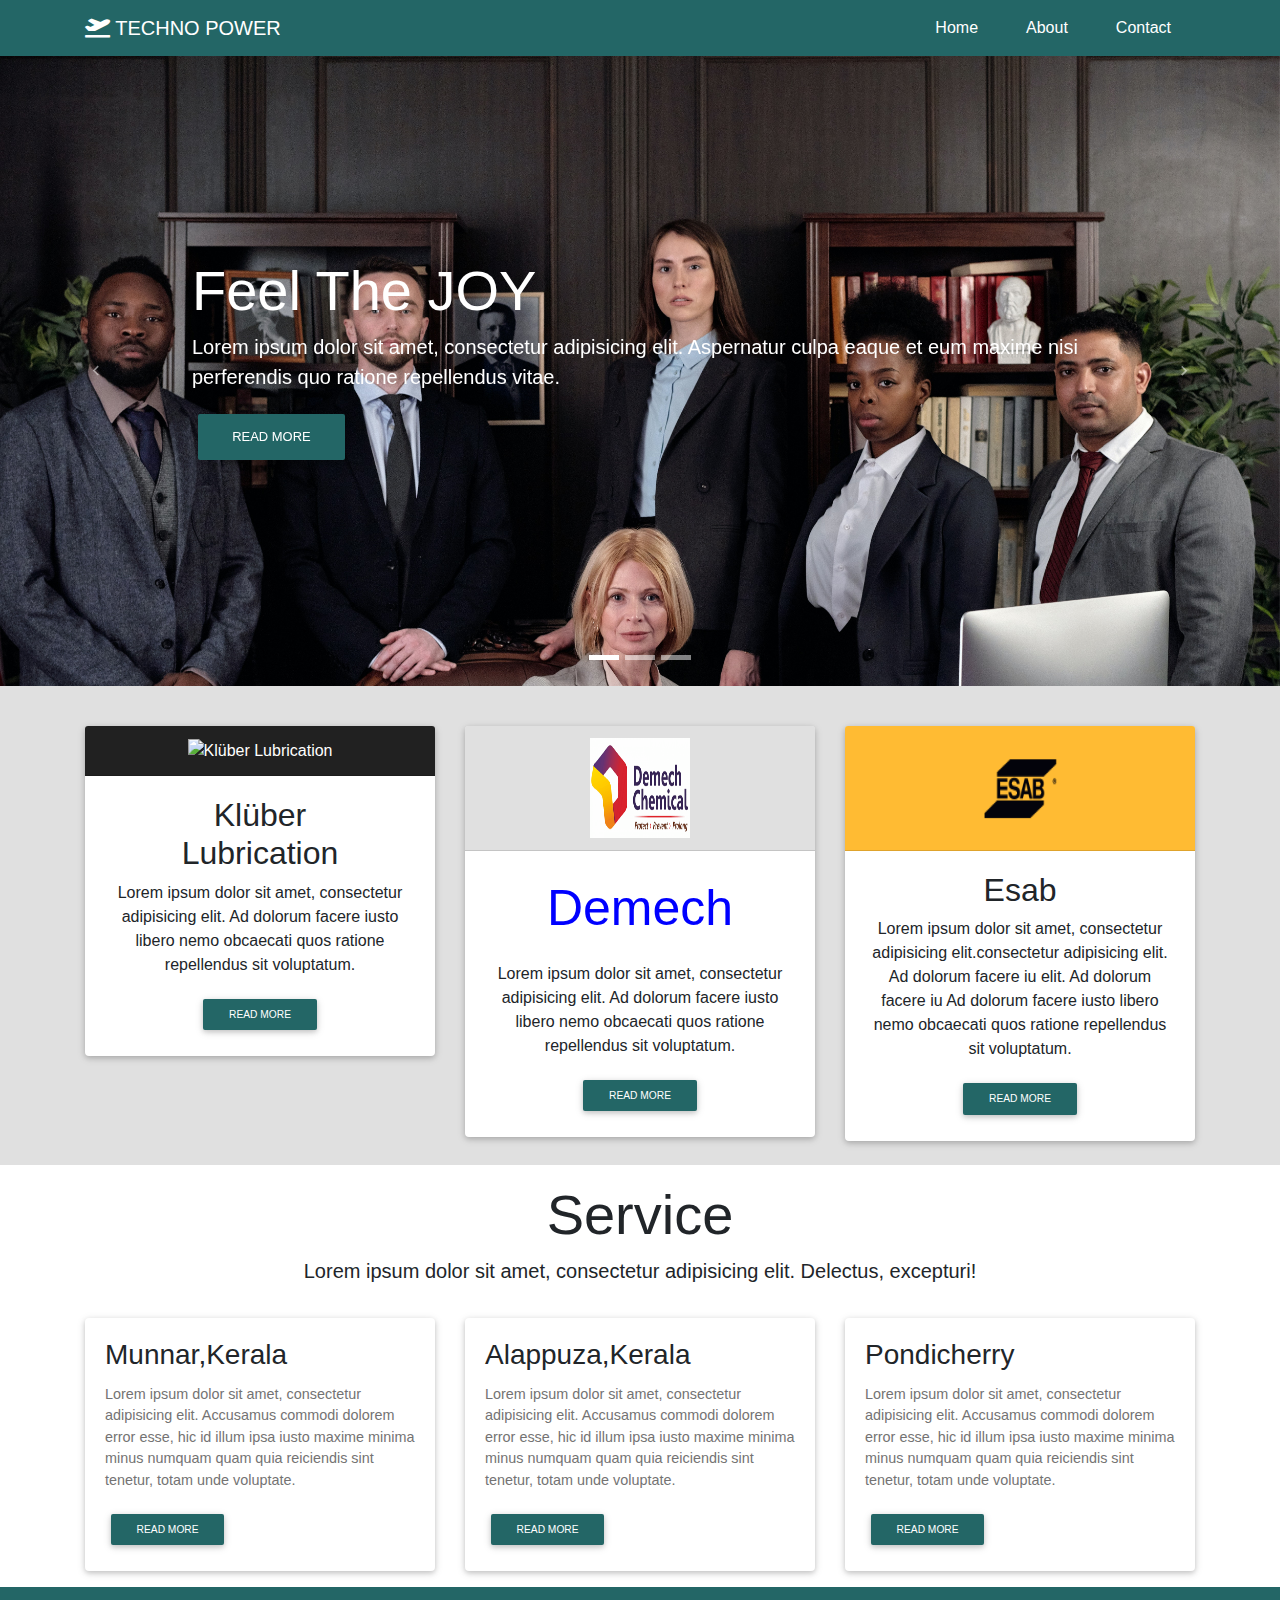
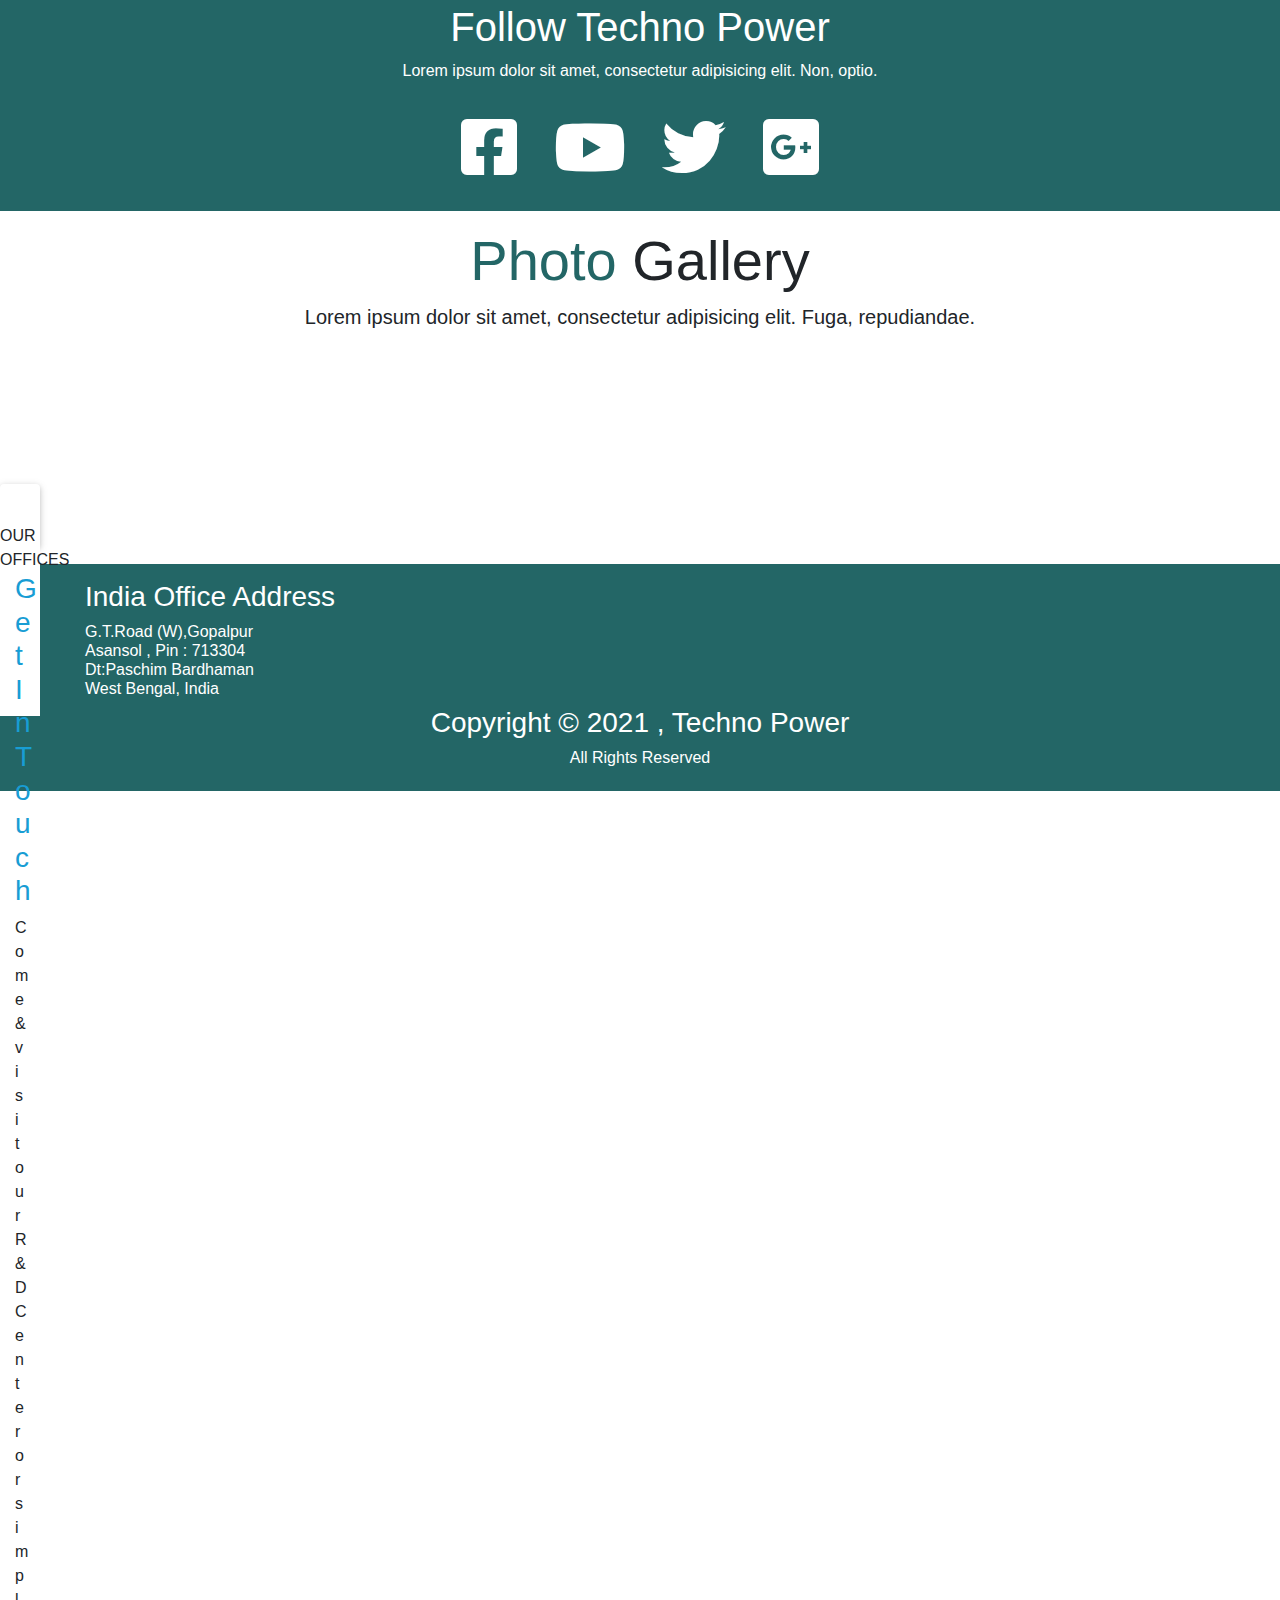
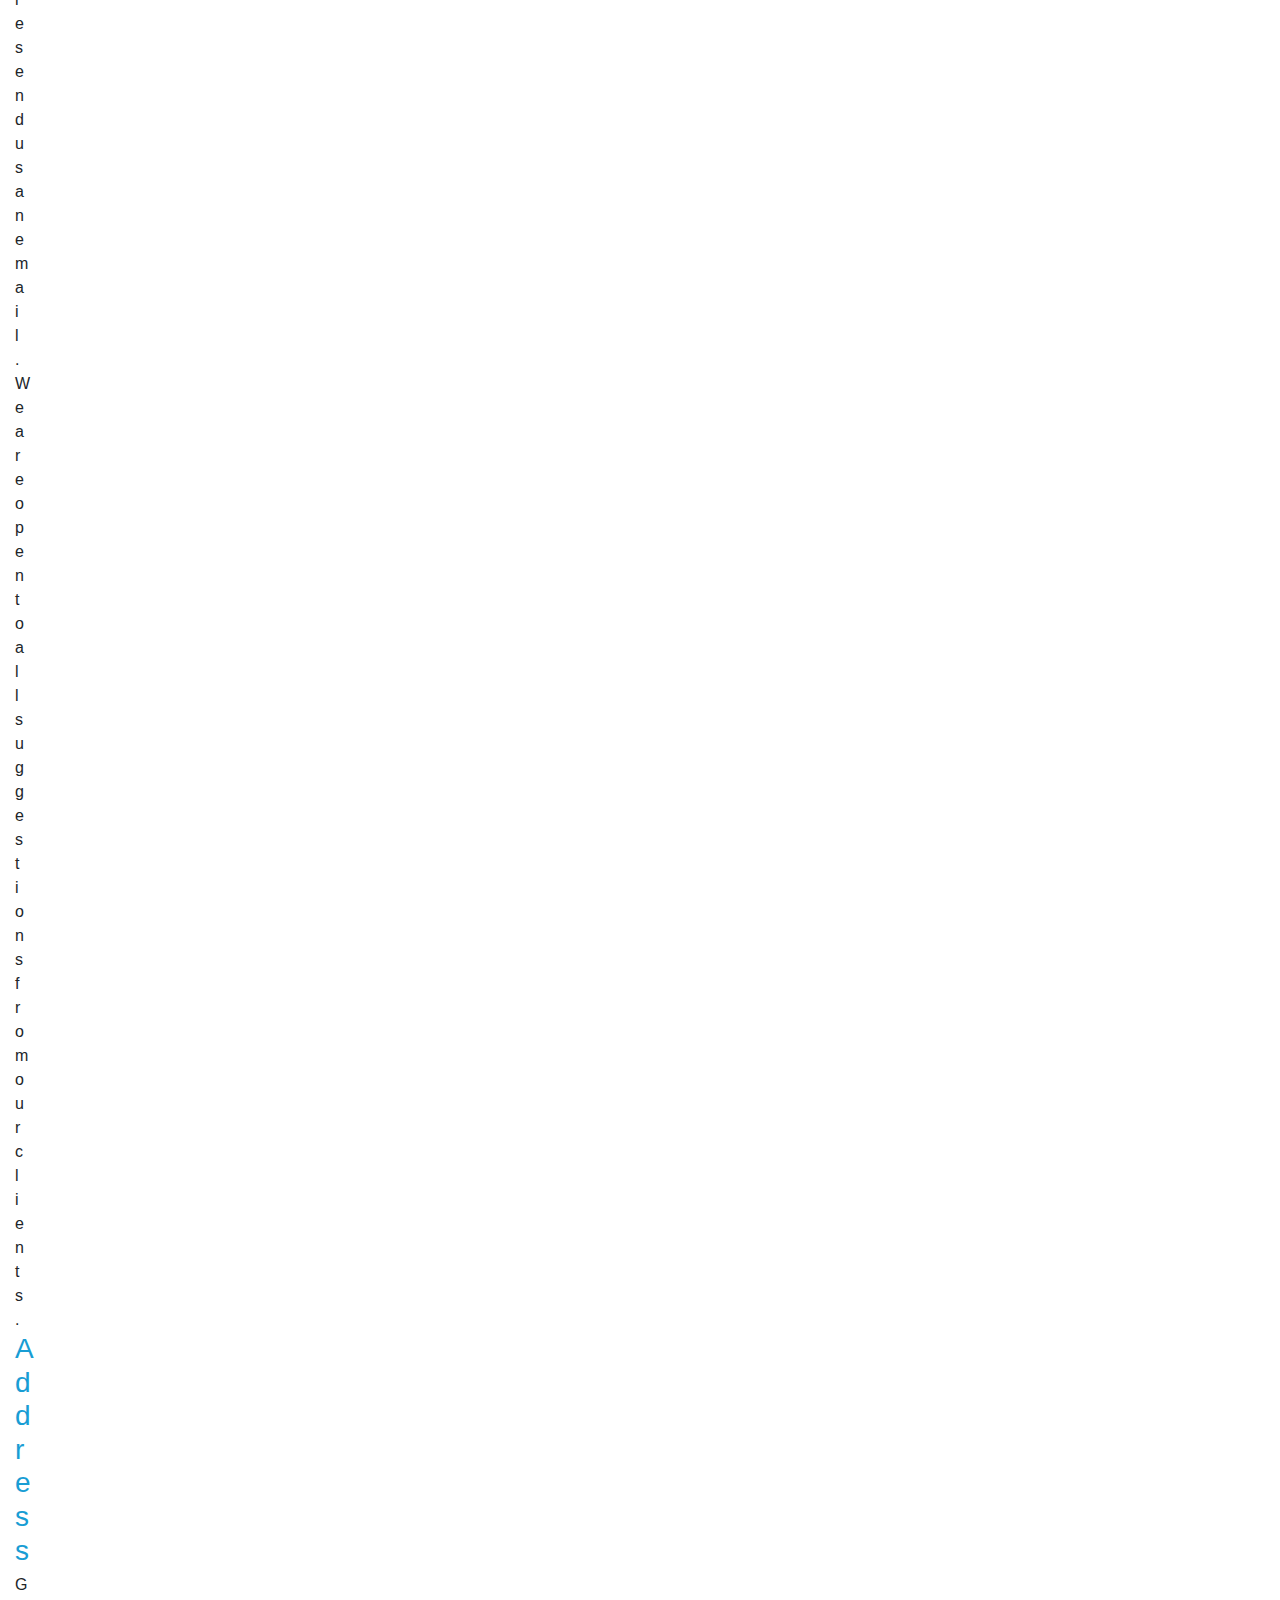
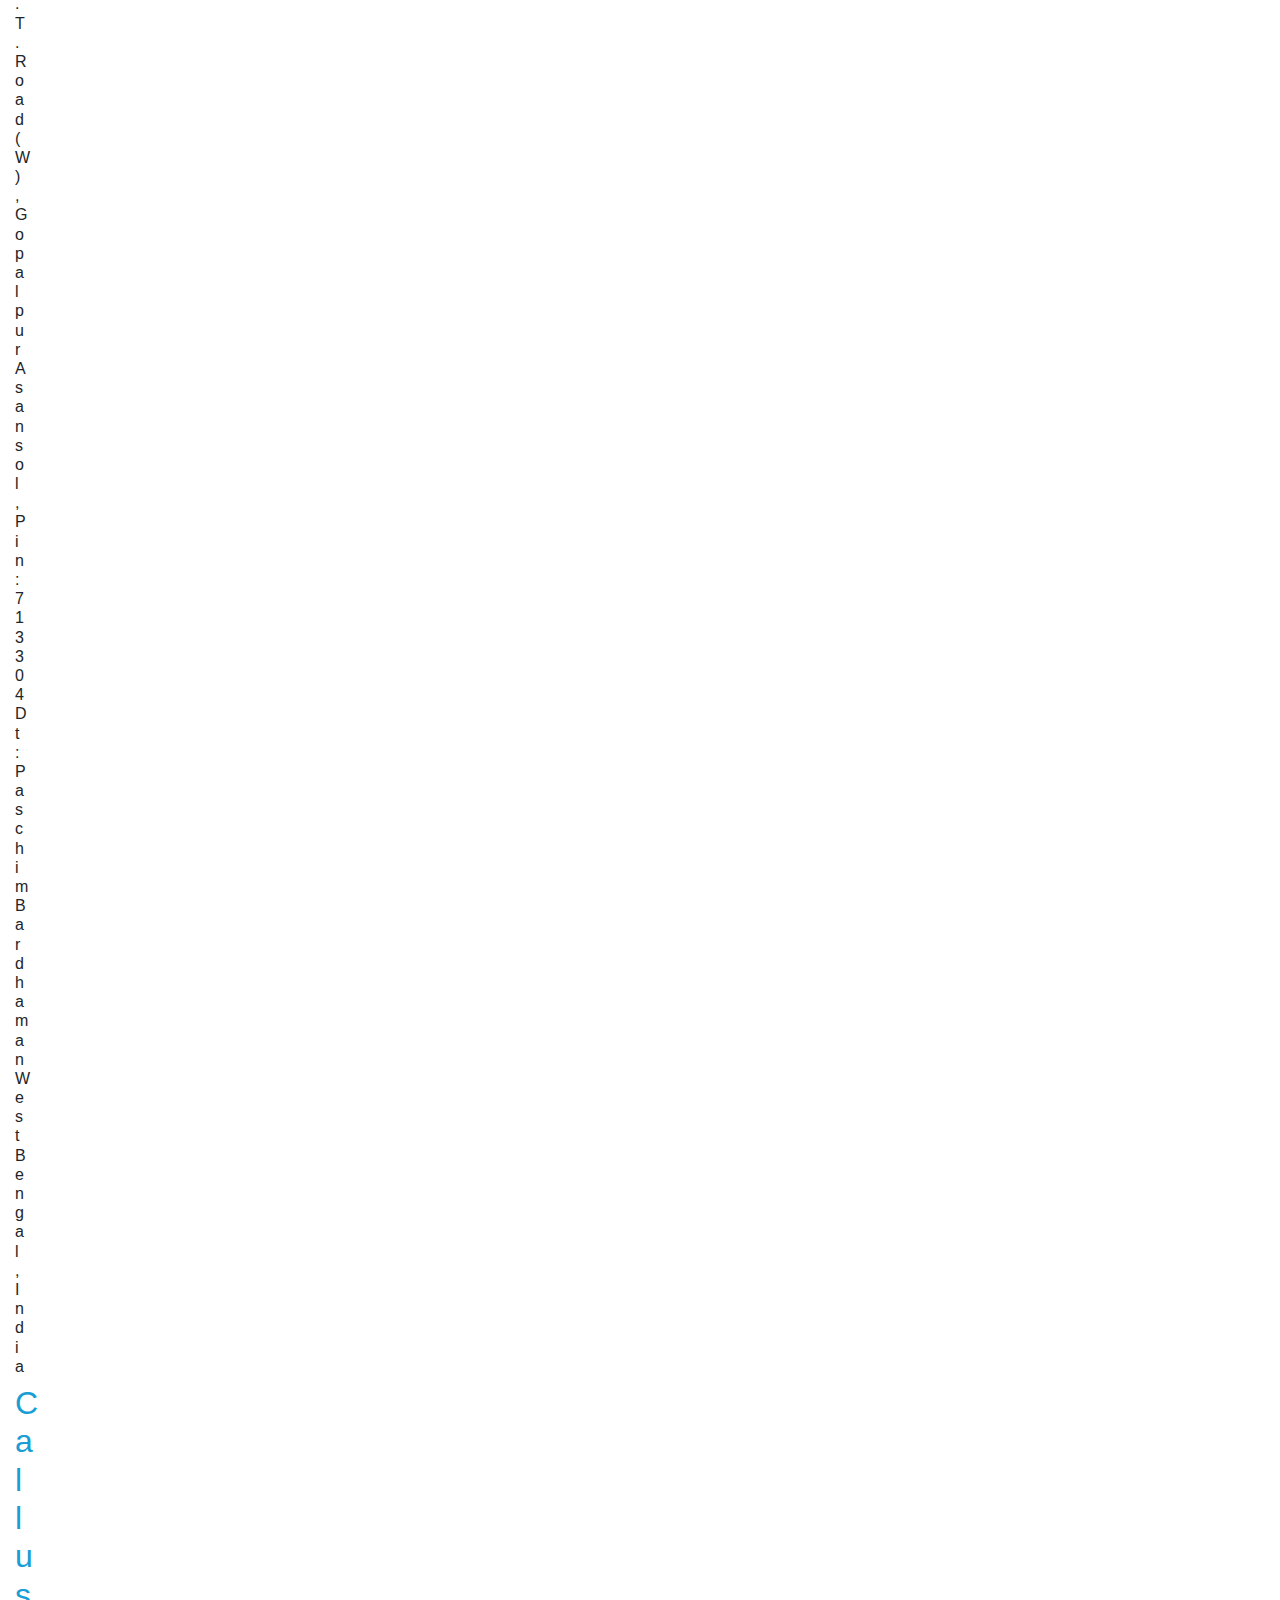
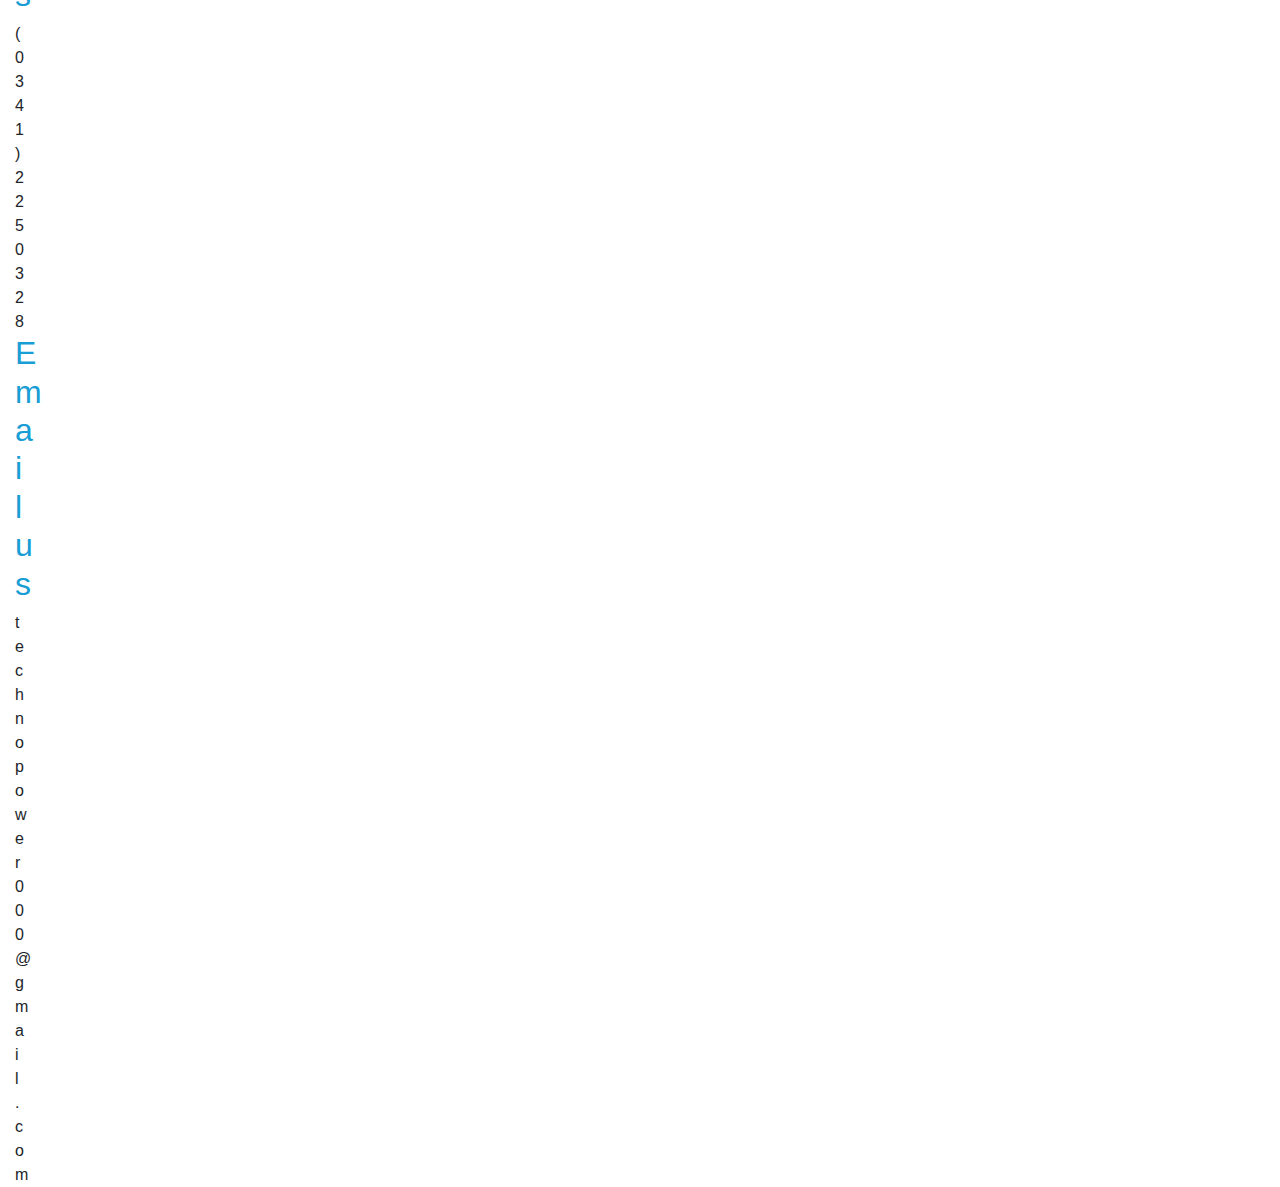
==== Travel_Yari/aboutus/aboutus.html @ bb53f3d4 "Add files via upload" ====
<!doctype html>
<html lang="en">
<head>
    <meta charset="UTF-8">
    <meta name="viewport"
          content="width=device-width, user-scalable=no, initial-scale=1.0, maximum-scale=1.0, minimum-scale=1.0">
    <meta http-equiv="X-UA-Compatible" content="ie=edge">
    <!-- Bootstrap CSS Files -->
    <link rel="stylesheet" href="https://use.fontawesome.com/releases/v5.8.1/css/all.css">
    <link rel="stylesheet" href="../bootstrap/css/font-awesome-5.8.1.css">
    <link rel="stylesheet" href="../bootstrap/css/bootstrap.css">
    <link rel="stylesheet" href="../bootstrap/css/mdb.css">
    <link rel="stylesheet" href="../bootstrap/css/style.css">
    <title>Techno Power</title>
</head>
<body>

    <!-- Main Navbar -->
    <nav class="navbar navbar-expand-sm navbar-dark bg-teal">
        <div class="container">
            <a href="index.html" class="navbar-brand">
               <i class="fa fa-plane-departure"></i> TECHNO POWER</a>
            <button class="navbar-toggler" data-toggle="collapse" data-target="#travel-navbar">
                <span class="navbar-toggler-icon"></span>
            </button>

            <div class="collapse navbar-collapse" id="travel-navbar">
                <ul class="navbar-nav ml-auto">
                    <li class="nav-item px-3">
                        <a href="../index.html" class="nav-link">Home</a>
                    </li>
                    <li class="nav-item px-3">
                        <a href="aboutus.html" class="nav-link">About</a>
                    </li>
                    
                    <li class="nav-item px-3">
                        <a href="../contactus/contact.html" class="nav-link">Contact</a>
                    </li>
                </ul>
            </div>
        </div>
    </nav>

    <!-- Slider Section -->
    <section>
        <div class="carousel slide" id="travel-slider" data-ride="carousel">
            <ol class="carousel-indicators">
                <li data-target="#travel-slider" data-slide-to="0" class="active"></li>
                <li data-target="#travel-slider" data-slide-to="1"></li>
                <li data-target="#travel-slider" data-slide-to="2"></li>
            </ol>
            <div class="carousel-inner">
                <div class="carousel-item active" style="height:70vh;">
                    <img src="../images/pexels-august-de-richelieu-4427430.jpg" alt="" class=" img-fluid w-100" >
                    <div class="carousel-caption text-left animated zoomIn delay-1s">
                        <h5 class="display-4">Feel The JOY</h5>
                        <p class="lead">Lorem ipsum dolor sit amet, consectetur adipisicing elit. Aspernatur culpa eaque et eum maxime nisi perferendis quo ratione repellendus vitae.</p>
                        <button class="btn btn-teal">Read More</button>
                    </div>
                </div>
                <div class="carousel-item" style="height:70vh;">
                    <img src="../images/pexels-fauxels-3184396.jpg" alt="" class="img-fluid w-100">
                    <div class="carousel-caption text-right animated zoomIn delay-1s">
                        <h5 class="display-4">Ultimate Destination</h5>
                        <p class="lead">Lorem ipsum dolor sit amet, consectetur adipisicing elit. Aspernatur culpa eaque et eum maxime nisi perferendis quo ratione repellendus vitae.</p>
                        <button class="btn btn-teal">Read More</button>
                    </div>
                </div>
                <div class="carousel-item" style="height:70vh;">
                    <img src="../images/the-laser-cuts-g1ea7061e3_1920.jpg" alt="" class="img-fluid w-100">
                    <div class="carousel-caption text-left animated zoomIn delay-1s">
                        <h5 class="display-4">Be Relaxed in Nature</h5>
                        <p class="lead">Lorem ipsum dolor sit amet, consectetur adipisicing elit. Aspernatur culpa eaque et eum maxime nisi perferendis quo ratione repellendus vitae.</p>
                        <button class="btn btn-teal">Read More</button>
                    </div>
                </div>
            </div>
            <a class="carousel-control-prev" href="#travel-slider" role="button" data-slide="prev">
                <span class="carousel-control-prev-icon" aria-hidden="true"></span>
                <span class="sr-only">Previous</span>
            </a>
            <a class="carousel-control-next" href="#travel-slider" role="button" data-slide="next">
                <span class="carousel-control-next-icon" aria-hidden="true"></span>
                <span class="sr-only">Next</span>
            </a>
        </div>
    </section>

    <!-- Search Section -->
    <!-- <section id="search" class="p-3 bg-teal text-white">
        <div class="container">
            <div class="row">
                <div class="col">
                    <h5 class="display-4">Search Your Destination</h5>
                    <p class="lead">Lorem ipsum dolor sit amet, consectetur adipisicing elit. At dolorum eaque magnam molestiae nostrum officiis pariatur placeat quibusdam totam voluptatem!</p>
                    <div class="row">
                        <div class="col-md-6">
                            <form>
                                <div class="form-group">
                                    <input type="search" class="form-control" placeholder="Paris">
                                </div>
                            </form>
                        </div>
                    </div>
                </div>
            </div>
        </div>
    </section> -->
    <section class="bg-light p-4">
        <div class="container">
            <div class="row">
                <div class="col-md-4">
                    <div class="card text-center mt-3 "  >

                        <div class="card-header bg-dark text-white "><img src="/images/klueber-logo.4f62eb15.svg" alt="Klüber Lubrication"  style="height: 100px;width: 100px;"></div>
                        <div class="card-body">
                            
                            <p class="h2">Klüber<br>Lubrication</p>
                            <p>Lorem ipsum dolor sit amet, consectetur adipisicing elit. Ad dolorum facere iusto libero nemo obcaecati quos ratione repellendus sit voluptatum.</p>
                            <button class="btn btn-teal btn-sm">Read More</button>
                        </div>
                    </div>
                </div>
                <div class="col-md-4">
                    <div class="card text-center mt-3">
                        <div class="card-header bg-light text-white "><img src="../images/Demech-chemical-logo.png" alt="Klüber Lubrication"  style="height: 100px;width: 100px;"></div>
                       
                        <div class="card-body">
                           
                            <p  style="font-size: 50px;color: blue;">Demech </p>
                            <p>Lorem ipsum dolor sit amet, consectetur adipisicing elit. Ad dolorum facere iusto libero nemo obcaecati quos ratione repellendus sit voluptatum.</p>
                         
                            <a href='https://ide.geeksforgeeks.org/'>
                            <button class="btn btn-teal btn-sm">Read More</button></div>

                        </a>
                            
                               

                            
                    </div>
                </div>
                <div class="col-md-4">
                    <div class="card text-center mt-3">
                        <div class="card-header bg-warning text-white "><img src="../images/logo-esab-header.png" alt="Klüber Lubrication"  style="height: 100px;width: 100px;"></div>
                       
                        <div class="card-body">
                            
                            <p class="h2"   >Esab</p>
                            <p>Lorem ipsum dolor sit amet, consectetur adipisicing elit.consectetur  adipisicing elit. Ad dolorum facere iu elit. Ad dolorum facere iu Ad dolorum facere iusto libero nemo obcaecati quos ratione repellendus sit voluptatum.</p>
                            <button class="btn btn-teal btn-sm">Read More</button></div>
                    </div>
                </div>
            </div>
        </div>
    </section>

    <!-- Popular Places -->
    <section id="places" class="p-3">
        <div class="container">
            <div class="row text-center">
                <div class="col">
                    <h5 class="display-4">
                        <span ></span> Service
                    </h5>
                    <p class="lead">Lorem ipsum dolor sit amet, consectetur adipisicing elit. Delectus, excepturi!</p>
                </div>
            </div>
            <div class="row">
                <div class="col-md-4">
                    <div class="card mt-3">
                        <img src="images/card_1.jpg" class="img-fluid" alt="">
                        <div class="card-body">
                            <h3 class="card-title">Munnar,Kerala</h3>
                            <p class="card-text">Lorem ipsum dolor sit amet, consectetur adipisicing elit. Accusamus commodi dolorem error esse, hic id illum ipsa iusto maxime minima minus numquam quam quia reiciendis sint tenetur, totam unde voluptate.</p>
                            <button class="btn btn-teal btn-sm">Read More</button>
                        </div>
                    </div>
                </div>
                <div class="col-md-4">
                    <div class="card mt-3">
                        <img src="images/card_2.jpg" class="img-fluid" alt="">
                        <div class="card-body">
                            <h3 class="card-title">Alappuza,Kerala</h3>
                            <p class="card-text">Lorem ipsum dolor sit amet, consectetur adipisicing elit. Accusamus commodi dolorem error esse, hic id illum ipsa iusto maxime minima minus numquam quam quia reiciendis sint tenetur, totam unde voluptate.</p>
                            <button class="btn btn-teal btn-sm">Read More</button>
                        </div>
                    </div>
                </div>
                <div class="col-md-4">
                    <div class="card mt-3">
                        <img src="images/card_3.jpg" class="img-fluid" alt="">
                        <div class="card-body">
                            <h3 class="card-title">Pondicherry</h3>
                            <p class="card-text">Lorem ipsum dolor sit amet, consectetur adipisicing elit. Accusamus commodi dolorem error esse, hic id illum ipsa iusto maxime minima minus numquam quam quia reiciendis sint tenetur, totam unde voluptate.</p>
                            <button class="btn btn-teal btn-sm">Read More</button>
                        </div>
                    </div>
                </div>
            </div>
            <!-- <div class="row mt-3">
                <div class="col text-center">
                    <button class="btn btn-dark btn-lg">
                        <i class="fa fa-play mr-2"></i> Start Booking
                    </button>
                </div>
            </div> -->
        </div>
    </section>

    <!-- Social Icons -->
    <section class="p-3 bg-teal text-white text-center">
        <div class="container">
            <div class="row">
                <div class="col">
                    <h1>Follow Techno Power</h1>
                    <p>Lorem ipsum dolor sit amet, consectetur adipisicing elit. Non, optio.</p>
                    <i class="fab fa-facebook-square fa-4x m-3"></i>
                    <i class="fab fa-youtube fa-4x m-3"></i>
                    <i class="fab fa-twitter fa-4x m-3"></i>
                    <i class="fab fa-google-plus-square fa-4x m-3"></i>
                </div>
            </div>
        </div>
    </section>

    <!-- Gallery Section -->
    <section id="gallery" class="p-3">
        <div class="container">
            <div class="row text-center">
                <div class="col">
                    <h5 class="display-4">
                        <span class="text-teal">Photo</span> Gallery
                    </h5>
                    <p class="lead">Lorem ipsum dolor sit amet, consectetur adipisicing elit. Fuga, repudiandae.</p>
                </div>
            </div>
            <div class="row">
                <div class="col-md-3">
                    <img src="images/gallery_1.jpg" class="img-fluid" alt="">
                </div>
                <div class="col-md-3">
                    <img src="images/gallery_2.jpg" class="img-fluid" alt="">
                </div>
                <div class="col-md-3">
                    <img src="images/gallery_3.jpg" class="img-fluid" alt="">
                </div>
                <div class="col-md-3">
                    <img src="images/gallery_4.jpg" class="img-fluid" alt="">
                </div>
            </div>
            <div class="row mt-4">
                <div class="col-md-3">
                    <img src="images/gallery_5.jpg" class="img-fluid" alt="">
                </div>
                <div class="col-md-3">
                    <img src="images/gallery_6.jpg" class="img-fluid" alt="">
                </div>
                <div class="col-md-3">
                    <img src="images/gallery_7.jpg" class="img-fluid" alt="">
                </div>
                <div class="col-md-3">
                    <img src="images/gallery_8.jpg" class="img-fluid" alt="">
                </div>
            </div>
            <div class="row mt-4">
                <div class="col-md-3">
                    <img src="images/gallery_9.jpg" class="img-fluid" alt="">
                </div>
                <div class="col-md-3">
                    <img src="images/gallery_10.jpg" class="img-fluid" alt="">
                </div>
                <div class="col-md-3">
                    <img src="images/gallery_11.jpg" class="img-fluid" alt="">
                </div>
                <div class="col-md-3">
                    <img src="images/gallery_12.jpg" class="img-fluid" alt="">
                </div>
            </div>
        </div>
    </section>

    <!-- Contact Section -->
    <section id="contact" class="">
        <div class="container-fluid">
            <div class="row">
              
                    <div class="card ">
                        <div class="card-body  text-center text-white">
                            <a href="https://goo.gl/maps/HJmSUpwP5rfKTjWS9" target="_blank" title="wen-map">
                            <img src="images/map2.png" alt=""   >

                            </a>
                            
                        </div>

<div  style="position: absolute;top: 50%;height: 200px;background-color: white;width: 100%;">  

    <div class="container">
        <div class="row mt-2">
            OUR OFFICES
            </div>

        <div class="row"   >
<div class="col-md-3"  >
   

    <h3  style="color: #189dd4;">Get In Touch</h3> 
    Come & visit our R&D Center or simple send us an email.<br> We are open to all suggestions from our clients.
</div>
<div class="col-md-3">

    <h3  style="color: #189dd4;"> Address</h3>
    <h6>G.T.Road (W),Gopalpur<br>Asansol , Pin : 713304<br>Dt:Paschim Bardhaman<br>West Bengal, India
        
        
        </h6>
</div>
<div class="col-md-3">
<h2  style="color: #189dd4;">Call us</h2>
(0341)2250328
</div>
<div class="col-md-3">
<h2  style="color: #189dd4;">  Email us</h2>
technopower000@gmail.com
</div>

        </div>
    </div>


</div>


                    </div>
                    <!-- <ul class="list-group">
                        <li class="list-group-item">
                            <h3>Location</h3>
                        </li>
                        <li class="list-group-item">
                            Travel Yari Pvt Ltd
                        </li>
                        <li class="list-group-item">
                            Jubilee Hills , Hyderabad
                        </li>
                        <li class="list-group-item">
                            Telangana , India
                        </li>
                    </ul> -->
               
                <!-- <div class="col-md-6">
                    <div class="card mt-3">
                        <div class="card-header bg-teal text-white text-center">
                            <h3>Contact Us</h3>
                        </div>
                        <div class="card-body bg-light">
                            <form>
                                <div class="form-group">
                                    <input type="text" class="form-control" placeholder="Name">
                                </div>
                                <div class="form-group">
                                    <input type="email" class="form-control" placeholder="Email">
                                </div>
                                <div class="form-group">
                                    <input type="number" class="form-control" placeholder="Mobile Number">
                                </div>
                                <div class="form-group">
                                    <input type="text" class="form-control" placeholder="Loved Destination">
                                </div>
                                <div class="form-group">
                                    <textarea class="form-control" rows="5" placeholder="Your Description"></textarea>
                                </div>
                            </form>
                        </div>
                    </div>
                </div> -->
            </div>
        </div>
    </section>

    <!-- Main Footer -->
    <footer class="p-3 mt-3 bg-teal text-white text-center">
        <div class="container">

            <div class="row text-left">
                <div class="col">
                    <h3>India Office Address</h3>
                    <h6>G.T.Road (W),Gopalpur<br>Asansol , Pin : 713304<br>Dt:Paschim Bardhaman<br>West Bengal, India
                        
                        
                        </h6>
                   
                </div>
            </div> 
            <div class="row">
                <div class="col">
                    <h3>Copyright &copy; 2021 , Techno Power</h3>
                    <h6>All Rights Reserved</h6>
                   
                </div>
            </div>
        </div>
    </footer>

<!-- Bootstrap Js files -->
<script src="../bootstrap/js/jquery.js"></script>
<script src="../bootstrap/js/popper.min.js"></script>
<script src="../bootstrap/js/bootstrap.js"></script>
<script src="../bootstrap/js/mdb.js"></script>
<script>
    $('.carousel').carousel({
        interval : 3000,
        pause : 'hover'
    });
</script>
</body>
</html>
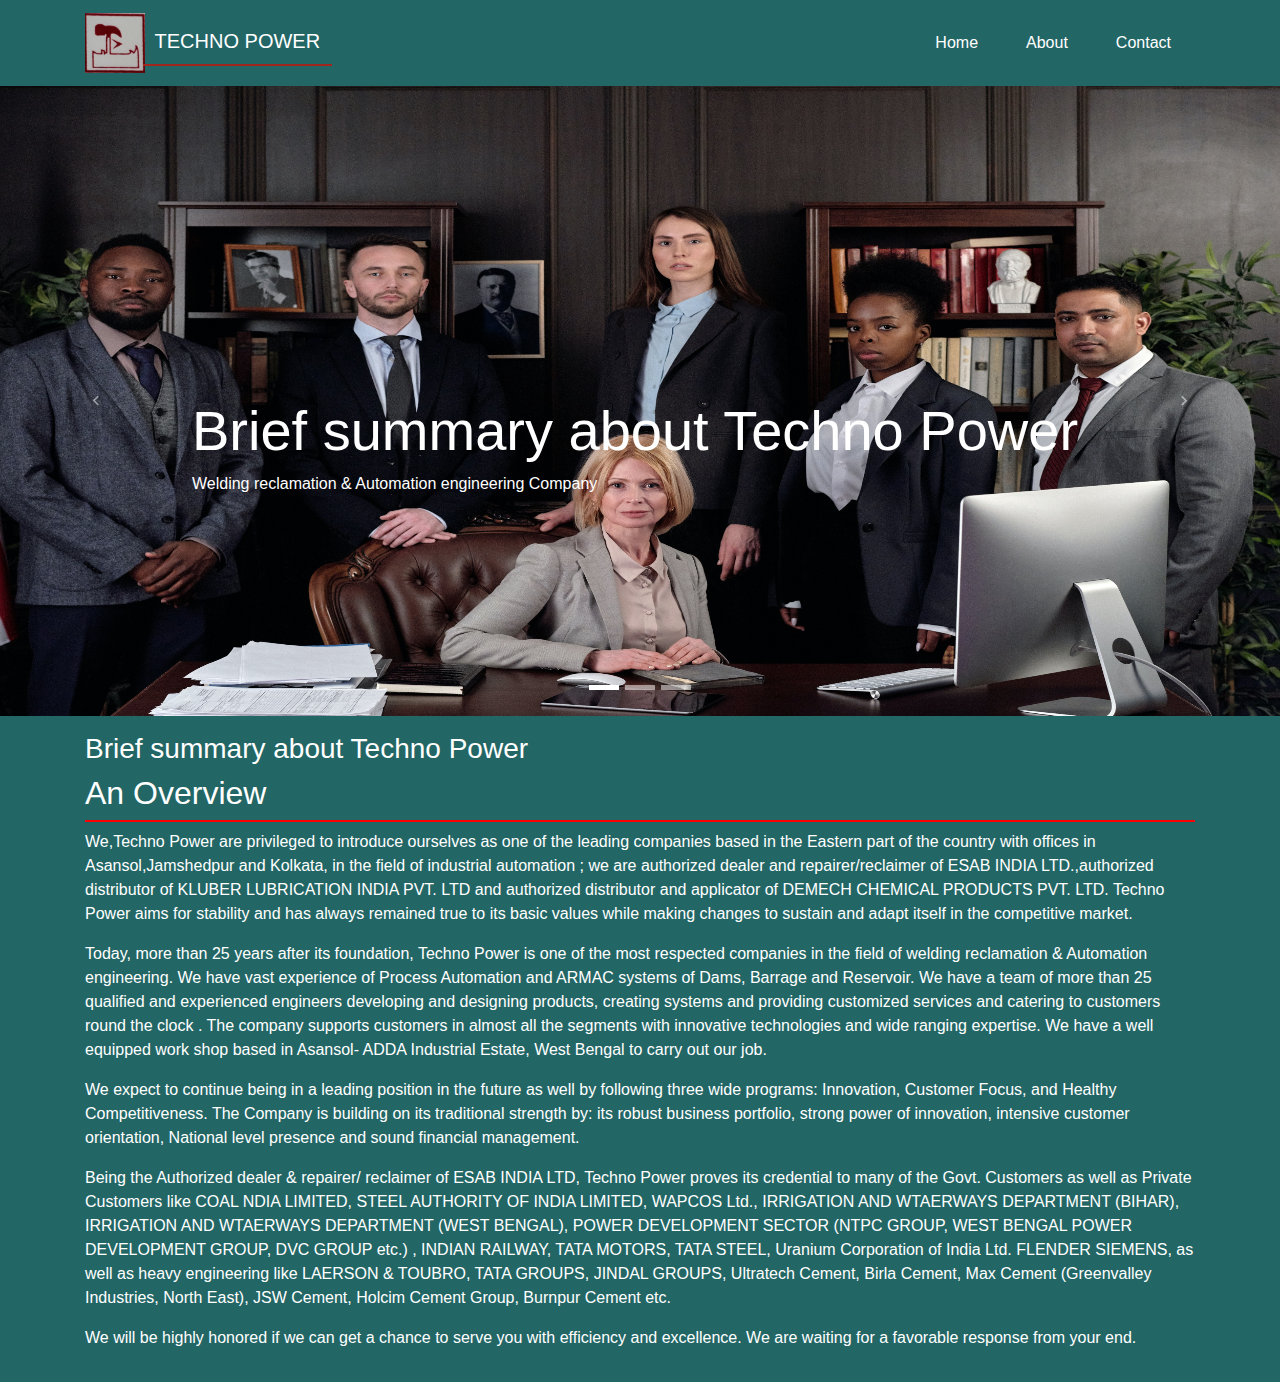
==== commit b1f7ca75: "demo" ====
--- a/Travel_Yari/aboutus/aboutus.html
+++ b/Travel_Yari/aboutus/aboutus.html
@@ -18,8 +18,10 @@
     <!-- Main Navbar -->
     <nav class="navbar navbar-expand-sm navbar-dark bg-teal">
         <div class="container">
-            <a href="index.html" class="navbar-brand">
-               <i class="fa fa-plane-departure"></i> TECHNO POWER</a>
+            <a href="index.html" class="navbar-brand"  >
+                <img src="../images/LOGO1.jpg"  class="login"  style="height:60px;width:60px;" />
+                <!-- <i class="fa fa-plane-departure"></i> --><spann class="inside" >  TECHNO POWER</span> </a> 
+
             <button class="navbar-toggler" data-toggle="collapse" data-target="#travel-navbar">
                 <span class="navbar-toggler-icon"></span>
             </button>
@@ -53,27 +55,10 @@
                 <div class="carousel-item active" style="height:70vh;">
                     <img src="../images/pexels-august-de-richelieu-4427430.jpg" alt="" class=" img-fluid w-100" >
                     <div class="carousel-caption text-left animated zoomIn delay-1s">
-                        <h5 class="display-4">Feel The JOY</h5>
-                        <p class="lead">Lorem ipsum dolor sit amet, consectetur adipisicing elit. Aspernatur culpa eaque et eum maxime nisi perferendis quo ratione repellendus vitae.</p>
-                        <button class="btn btn-teal">Read More</button>
+                        <h5 class="display-4">Brief summary about Techno Power</h5>
+                        <span>Welding reclamation & Automation engineering Company</span>
                     </div>
-                </div>
-                <div class="carousel-item" style="height:70vh;">
-                    <img src="../images/pexels-fauxels-3184396.jpg" alt="" class="img-fluid w-100">
-                    <div class="carousel-caption text-right animated zoomIn delay-1s">
-                        <h5 class="display-4">Ultimate Destination</h5>
-                        <p class="lead">Lorem ipsum dolor sit amet, consectetur adipisicing elit. Aspernatur culpa eaque et eum maxime nisi perferendis quo ratione repellendus vitae.</p>
-                        <button class="btn btn-teal">Read More</button>
-                    </div>
-                </div>
-                <div class="carousel-item" style="height:70vh;">
-                    <img src="../images/the-laser-cuts-g1ea7061e3_1920.jpg" alt="" class="img-fluid w-100">
-                    <div class="carousel-caption text-left animated zoomIn delay-1s">
-                        <h5 class="display-4">Be Relaxed in Nature</h5>
-                        <p class="lead">Lorem ipsum dolor sit amet, consectetur adipisicing elit. Aspernatur culpa eaque et eum maxime nisi perferendis quo ratione repellendus vitae.</p>
-                        <button class="btn btn-teal">Read More</button>
-                    </div>
-                </div>
+                </div>               
             </div>
             <a class="carousel-control-prev" href="#travel-slider" role="button" data-slide="prev">
                 <span class="carousel-control-prev-icon" aria-hidden="true"></span>
@@ -85,6 +70,25 @@
             </a>
         </div>
     </section>
+
+    <section  class="p-3 bg-teal text-white">
+        <div class="container">
+            <div class="row">
+                <div class="col">
+
+                    <h3>Brief summary about Techno Power</h3>
+                    <h2>An Overview</h2>
+                    <h1 style="border-bottom: 2px solid red"></h1>
+                <p>We,Techno Power are privileged to introduce ourselves as one of the leading companies based in the Eastern part of the country with offices in Asansol,Jamshedpur and Kolkata, in the field of industrial automation ; we are authorized dealer and  repairer/reclaimer of ESAB INDIA LTD.,authorized distributor of KLUBER LUBRICATION INDIA PVT. LTD and authorized distributor and applicator of DEMECH CHEMICAL PRODUCTS PVT. LTD. Techno Power aims for stability and has always remained true to its basic values while making changes to sustain and adapt itself in the competitive market.</p>
+                <p>Today, more than 25 years after its foundation, Techno Power is one of the most respected companies in the field of welding reclamation & Automation engineering. We have vast experience of Process Automation and ARMAC systems of Dams, Barrage and Reservoir. We have  a team of more than 25 qualified and experienced engineers developing and designing products, creating systems and providing customized services and catering to customers round the clock . The company supports customers in almost all the segments with innovative technologies and wide ranging expertise. We have a well equipped work shop based in Asansol- ADDA Industrial Estate, West Bengal to carry out our job.</p>   
+                <p>We expect to continue being in a leading position in the future as well by following three wide programs: Innovation, Customer Focus, and Healthy Competitiveness. The Company is building on its traditional strength by: its robust business portfolio, strong power of innovation, intensive customer orientation, National level presence and sound financial management.</p>                
+                <p>Being the Authorized dealer & repairer/ reclaimer of ESAB INDIA LTD, Techno Power proves its credential to many of the Govt. Customers as well as Private Customers like COAL NDIA LIMITED, STEEL AUTHORITY OF INDIA LIMITED, WAPCOS Ltd., IRRIGATION AND WTAERWAYS DEPARTMENT (BIHAR), IRRIGATION AND WTAERWAYS DEPARTMENT (WEST BENGAL), POWER DEVELOPMENT SECTOR (NTPC GROUP, WEST BENGAL POWER DEVELOPMENT GROUP, DVC GROUP etc.) , INDIAN RAILWAY, TATA MOTORS, TATA STEEL, Uranium Corporation of India Ltd. FLENDER SIEMENS, as well as heavy engineering like LAERSON & TOUBRO, TATA GROUPS, JINDAL GROUPS, Ultratech Cement, Birla Cement, Max Cement (Greenvalley Industries, North East), JSW Cement, Holcim Cement Group, Burnpur Cement etc.</p>
+                <p>We will be highly honored if we can get a chance to serve you with efficiency and excellence. We are waiting for a favorable response from your end.</p>            
+            </div>
+            </div>
+        </div>
+    </section>
+
 
     <!-- Search Section -->
     <!-- <section id="search" class="p-3 bg-teal text-white">
@@ -106,302 +110,7 @@
             </div>
         </div>
     </section> -->
-    <section class="bg-light p-4">
-        <div class="container">
-            <div class="row">
-                <div class="col-md-4">
-                    <div class="card text-center mt-3 "  >
-
-                        <div class="card-header bg-dark text-white "><img src="/images/klueber-logo.4f62eb15.svg" alt="Klüber Lubrication"  style="height: 100px;width: 100px;"></div>
-                        <div class="card-body">
-                            
-                            <p class="h2">Klüber<br>Lubrication</p>
-                            <p>Lorem ipsum dolor sit amet, consectetur adipisicing elit. Ad dolorum facere iusto libero nemo obcaecati quos ratione repellendus sit voluptatum.</p>
-                            <button class="btn btn-teal btn-sm">Read More</button>
-                        </div>
-                    </div>
-                </div>
-                <div class="col-md-4">
-                    <div class="card text-center mt-3">
-                        <div class="card-header bg-light text-white "><img src="../images/Demech-chemical-logo.png" alt="Klüber Lubrication"  style="height: 100px;width: 100px;"></div>
-                       
-                        <div class="card-body">
-                           
-                            <p  style="font-size: 50px;color: blue;">Demech </p>
-                            <p>Lorem ipsum dolor sit amet, consectetur adipisicing elit. Ad dolorum facere iusto libero nemo obcaecati quos ratione repellendus sit voluptatum.</p>
-                         
-                            <a href='https://ide.geeksforgeeks.org/'>
-                            <button class="btn btn-teal btn-sm">Read More</button></div>
-
-                        </a>
-                            
-                               
-
-                            
-                    </div>
-                </div>
-                <div class="col-md-4">
-                    <div class="card text-center mt-3">
-                        <div class="card-header bg-warning text-white "><img src="../images/logo-esab-header.png" alt="Klüber Lubrication"  style="height: 100px;width: 100px;"></div>
-                       
-                        <div class="card-body">
-                            
-                            <p class="h2"   >Esab</p>
-                            <p>Lorem ipsum dolor sit amet, consectetur adipisicing elit.consectetur  adipisicing elit. Ad dolorum facere iu elit. Ad dolorum facere iu Ad dolorum facere iusto libero nemo obcaecati quos ratione repellendus sit voluptatum.</p>
-                            <button class="btn btn-teal btn-sm">Read More</button></div>
-                    </div>
-                </div>
-            </div>
-        </div>
-    </section>
-
-    <!-- Popular Places -->
-    <section id="places" class="p-3">
-        <div class="container">
-            <div class="row text-center">
-                <div class="col">
-                    <h5 class="display-4">
-                        <span ></span> Service
-                    </h5>
-                    <p class="lead">Lorem ipsum dolor sit amet, consectetur adipisicing elit. Delectus, excepturi!</p>
-                </div>
-            </div>
-            <div class="row">
-                <div class="col-md-4">
-                    <div class="card mt-3">
-                        <img src="images/card_1.jpg" class="img-fluid" alt="">
-                        <div class="card-body">
-                            <h3 class="card-title">Munnar,Kerala</h3>
-                            <p class="card-text">Lorem ipsum dolor sit amet, consectetur adipisicing elit. Accusamus commodi dolorem error esse, hic id illum ipsa iusto maxime minima minus numquam quam quia reiciendis sint tenetur, totam unde voluptate.</p>
-                            <button class="btn btn-teal btn-sm">Read More</button>
-                        </div>
-                    </div>
-                </div>
-                <div class="col-md-4">
-                    <div class="card mt-3">
-                        <img src="images/card_2.jpg" class="img-fluid" alt="">
-                        <div class="card-body">
-                            <h3 class="card-title">Alappuza,Kerala</h3>
-                            <p class="card-text">Lorem ipsum dolor sit amet, consectetur adipisicing elit. Accusamus commodi dolorem error esse, hic id illum ipsa iusto maxime minima minus numquam quam quia reiciendis sint tenetur, totam unde voluptate.</p>
-                            <button class="btn btn-teal btn-sm">Read More</button>
-                        </div>
-                    </div>
-                </div>
-                <div class="col-md-4">
-                    <div class="card mt-3">
-                        <img src="images/card_3.jpg" class="img-fluid" alt="">
-                        <div class="card-body">
-                            <h3 class="card-title">Pondicherry</h3>
-                            <p class="card-text">Lorem ipsum dolor sit amet, consectetur adipisicing elit. Accusamus commodi dolorem error esse, hic id illum ipsa iusto maxime minima minus numquam quam quia reiciendis sint tenetur, totam unde voluptate.</p>
-                            <button class="btn btn-teal btn-sm">Read More</button>
-                        </div>
-                    </div>
-                </div>
-            </div>
-            <!-- <div class="row mt-3">
-                <div class="col text-center">
-                    <button class="btn btn-dark btn-lg">
-                        <i class="fa fa-play mr-2"></i> Start Booking
-                    </button>
-                </div>
-            </div> -->
-        </div>
-    </section>
-
-    <!-- Social Icons -->
-    <section class="p-3 bg-teal text-white text-center">
-        <div class="container">
-            <div class="row">
-                <div class="col">
-                    <h1>Follow Techno Power</h1>
-                    <p>Lorem ipsum dolor sit amet, consectetur adipisicing elit. Non, optio.</p>
-                    <i class="fab fa-facebook-square fa-4x m-3"></i>
-                    <i class="fab fa-youtube fa-4x m-3"></i>
-                    <i class="fab fa-twitter fa-4x m-3"></i>
-                    <i class="fab fa-google-plus-square fa-4x m-3"></i>
-                </div>
-            </div>
-        </div>
-    </section>
-
-    <!-- Gallery Section -->
-    <section id="gallery" class="p-3">
-        <div class="container">
-            <div class="row text-center">
-                <div class="col">
-                    <h5 class="display-4">
-                        <span class="text-teal">Photo</span> Gallery
-                    </h5>
-                    <p class="lead">Lorem ipsum dolor sit amet, consectetur adipisicing elit. Fuga, repudiandae.</p>
-                </div>
-            </div>
-            <div class="row">
-                <div class="col-md-3">
-                    <img src="images/gallery_1.jpg" class="img-fluid" alt="">
-                </div>
-                <div class="col-md-3">
-                    <img src="images/gallery_2.jpg" class="img-fluid" alt="">
-                </div>
-                <div class="col-md-3">
-                    <img src="images/gallery_3.jpg" class="img-fluid" alt="">
-                </div>
-                <div class="col-md-3">
-                    <img src="images/gallery_4.jpg" class="img-fluid" alt="">
-                </div>
-            </div>
-            <div class="row mt-4">
-                <div class="col-md-3">
-                    <img src="images/gallery_5.jpg" class="img-fluid" alt="">
-                </div>
-                <div class="col-md-3">
-                    <img src="images/gallery_6.jpg" class="img-fluid" alt="">
-                </div>
-                <div class="col-md-3">
-                    <img src="images/gallery_7.jpg" class="img-fluid" alt="">
-                </div>
-                <div class="col-md-3">
-                    <img src="images/gallery_8.jpg" class="img-fluid" alt="">
-                </div>
-            </div>
-            <div class="row mt-4">
-                <div class="col-md-3">
-                    <img src="images/gallery_9.jpg" class="img-fluid" alt="">
-                </div>
-                <div class="col-md-3">
-                    <img src="images/gallery_10.jpg" class="img-fluid" alt="">
-                </div>
-                <div class="col-md-3">
-                    <img src="images/gallery_11.jpg" class="img-fluid" alt="">
-                </div>
-                <div class="col-md-3">
-                    <img src="images/gallery_12.jpg" class="img-fluid" alt="">
-                </div>
-            </div>
-        </div>
-    </section>
-
-    <!-- Contact Section -->
-    <section id="contact" class="">
-        <div class="container-fluid">
-            <div class="row">
-              
-                    <div class="card ">
-                        <div class="card-body  text-center text-white">
-                            <a href="https://goo.gl/maps/HJmSUpwP5rfKTjWS9" target="_blank" title="wen-map">
-                            <img src="images/map2.png" alt=""   >
-
-                            </a>
-                            
-                        </div>
-
-<div  style="position: absolute;top: 50%;height: 200px;background-color: white;width: 100%;">  
-
-    <div class="container">
-        <div class="row mt-2">
-            OUR OFFICES
-            </div>
-
-        <div class="row"   >
-<div class="col-md-3"  >
-   
-
-    <h3  style="color: #189dd4;">Get In Touch</h3> 
-    Come & visit our R&D Center or simple send us an email.<br> We are open to all suggestions from our clients.
-</div>
-<div class="col-md-3">
-
-    <h3  style="color: #189dd4;"> Address</h3>
-    <h6>G.T.Road (W),Gopalpur<br>Asansol , Pin : 713304<br>Dt:Paschim Bardhaman<br>West Bengal, India
-        
-        
-        </h6>
-</div>
-<div class="col-md-3">
-<h2  style="color: #189dd4;">Call us</h2>
-(0341)2250328
-</div>
-<div class="col-md-3">
-<h2  style="color: #189dd4;">  Email us</h2>
-technopower000@gmail.com
-</div>
-
-        </div>
-    </div>
-
-
-</div>
-
-
-                    </div>
-                    <!-- <ul class="list-group">
-                        <li class="list-group-item">
-                            <h3>Location</h3>
-                        </li>
-                        <li class="list-group-item">
-                            Travel Yari Pvt Ltd
-                        </li>
-                        <li class="list-group-item">
-                            Jubilee Hills , Hyderabad
-                        </li>
-                        <li class="list-group-item">
-                            Telangana , India
-                        </li>
-                    </ul> -->
-               
-                <!-- <div class="col-md-6">
-                    <div class="card mt-3">
-                        <div class="card-header bg-teal text-white text-center">
-                            <h3>Contact Us</h3>
-                        </div>
-                        <div class="card-body bg-light">
-                            <form>
-                                <div class="form-group">
-                                    <input type="text" class="form-control" placeholder="Name">
-                                </div>
-                                <div class="form-group">
-                                    <input type="email" class="form-control" placeholder="Email">
-                                </div>
-                                <div class="form-group">
-                                    <input type="number" class="form-control" placeholder="Mobile Number">
-                                </div>
-                                <div class="form-group">
-                                    <input type="text" class="form-control" placeholder="Loved Destination">
-                                </div>
-                                <div class="form-group">
-                                    <textarea class="form-control" rows="5" placeholder="Your Description"></textarea>
-                                </div>
-                            </form>
-                        </div>
-                    </div>
-                </div> -->
-            </div>
-        </div>
-    </section>
-
-    <!-- Main Footer -->
-    <footer class="p-3 mt-3 bg-teal text-white text-center">
-        <div class="container">
-
-            <div class="row text-left">
-                <div class="col">
-                    <h3>India Office Address</h3>
-                    <h6>G.T.Road (W),Gopalpur<br>Asansol , Pin : 713304<br>Dt:Paschim Bardhaman<br>West Bengal, India
-                        
-                        
-                        </h6>
-                   
-                </div>
-            </div> 
-            <div class="row">
-                <div class="col">
-                    <h3>Copyright &copy; 2021 , Techno Power</h3>
-                    <h6>All Rights Reserved</h6>
-                   
-                </div>
-            </div>
-        </div>
-    </footer>
-
+    <!-- Social Icons -->             
 <!-- Bootstrap Js files -->
 <script src="../bootstrap/js/jquery.js"></script>
 <script src="../bootstrap/js/popper.min.js"></script>
--- a/Travel_Yari/bootstrap/css/style.css
+++ b/Travel_Yari/bootstrap/css/style.css
@@ -16,6 +16,17 @@
 .carousel-caption{
     bottom: 200px;
 }
+
+
+.img-fluid, .modal-dialog.cascading-modal.modal-avatar .modal-header, .video-fluid {
+    max-width: 100%;
+    height: 70vh;
+}
+
+.inside{
+
+    border-bottom: 2px solid #a1261d;margin-left:-8px;;padding: 12px;
+}
 @media (max-width: 576px) {
     .carousel-caption{
         bottom: 20px;
@@ -26,5 +37,28 @@
     .carousel-caption p{
         display: none;
     }
+    .companyId{
+
+        font-size:20px;
+    }
+
+    .carousel-item{
+
+        height:800px;
+    }
+
+    .login{
+        height: 37px !important;
+        width: 35px !important;
+        
+    }
+
+    .inside{
+
+
+        border-bottom: 1px solid #a1261d!important;
+        margin-left: -6px!important;
+        padding: 7px!important;
+    }
 }
 
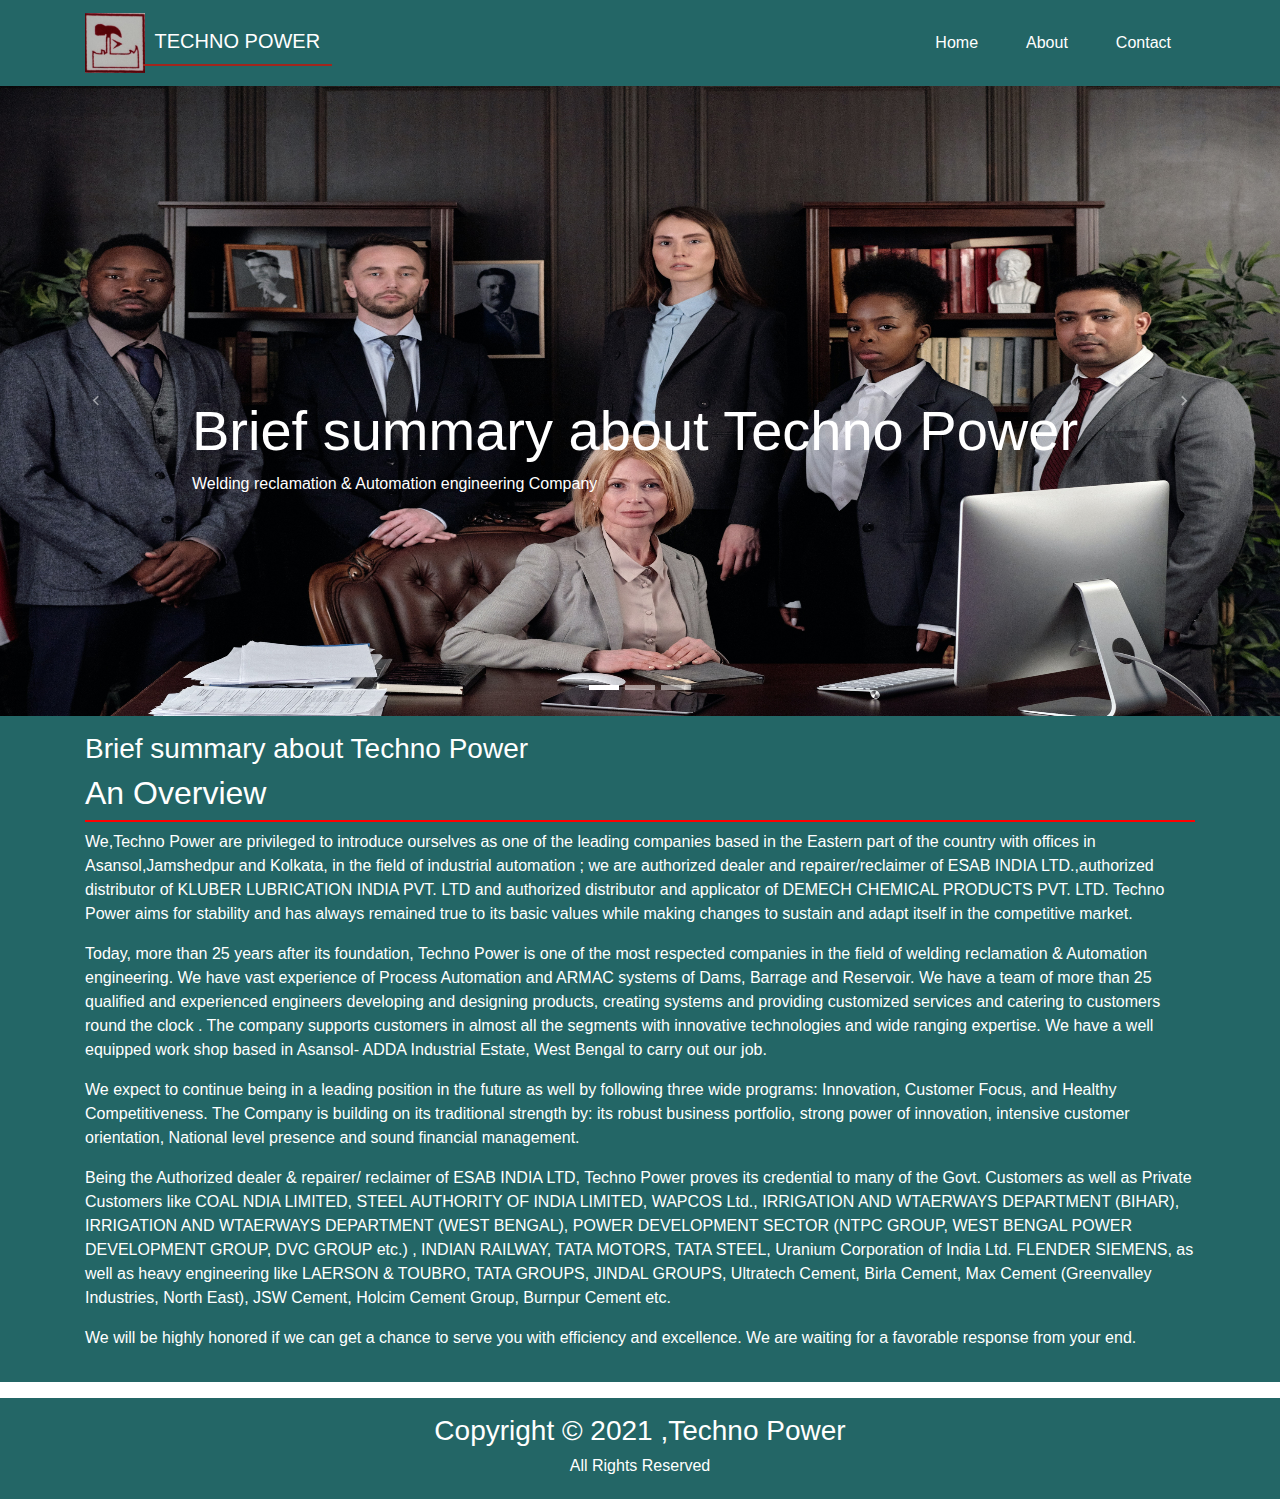
==== commit 5026103f: "demo" ====
--- a/Travel_Yari/aboutus/aboutus.html
+++ b/Travel_Yari/aboutus/aboutus.html
@@ -89,7 +89,17 @@
         </div>
     </section>
 
-
+    <footer class="p-3 mt-3 bg-teal text-white text-center">
+        <div class="container">
+            <div class="row">
+                <div class="col">
+                    <h3>Copyright &copy; 2021 ,Techno Power</h3>
+                    <h6>All Rights Reserved</h6>
+                    
+                </div>
+            </div>
+        </div>
+    </footer>
     <!-- Search Section -->
     <!-- <section id="search" class="p-3 bg-teal text-white">
         <div class="container">
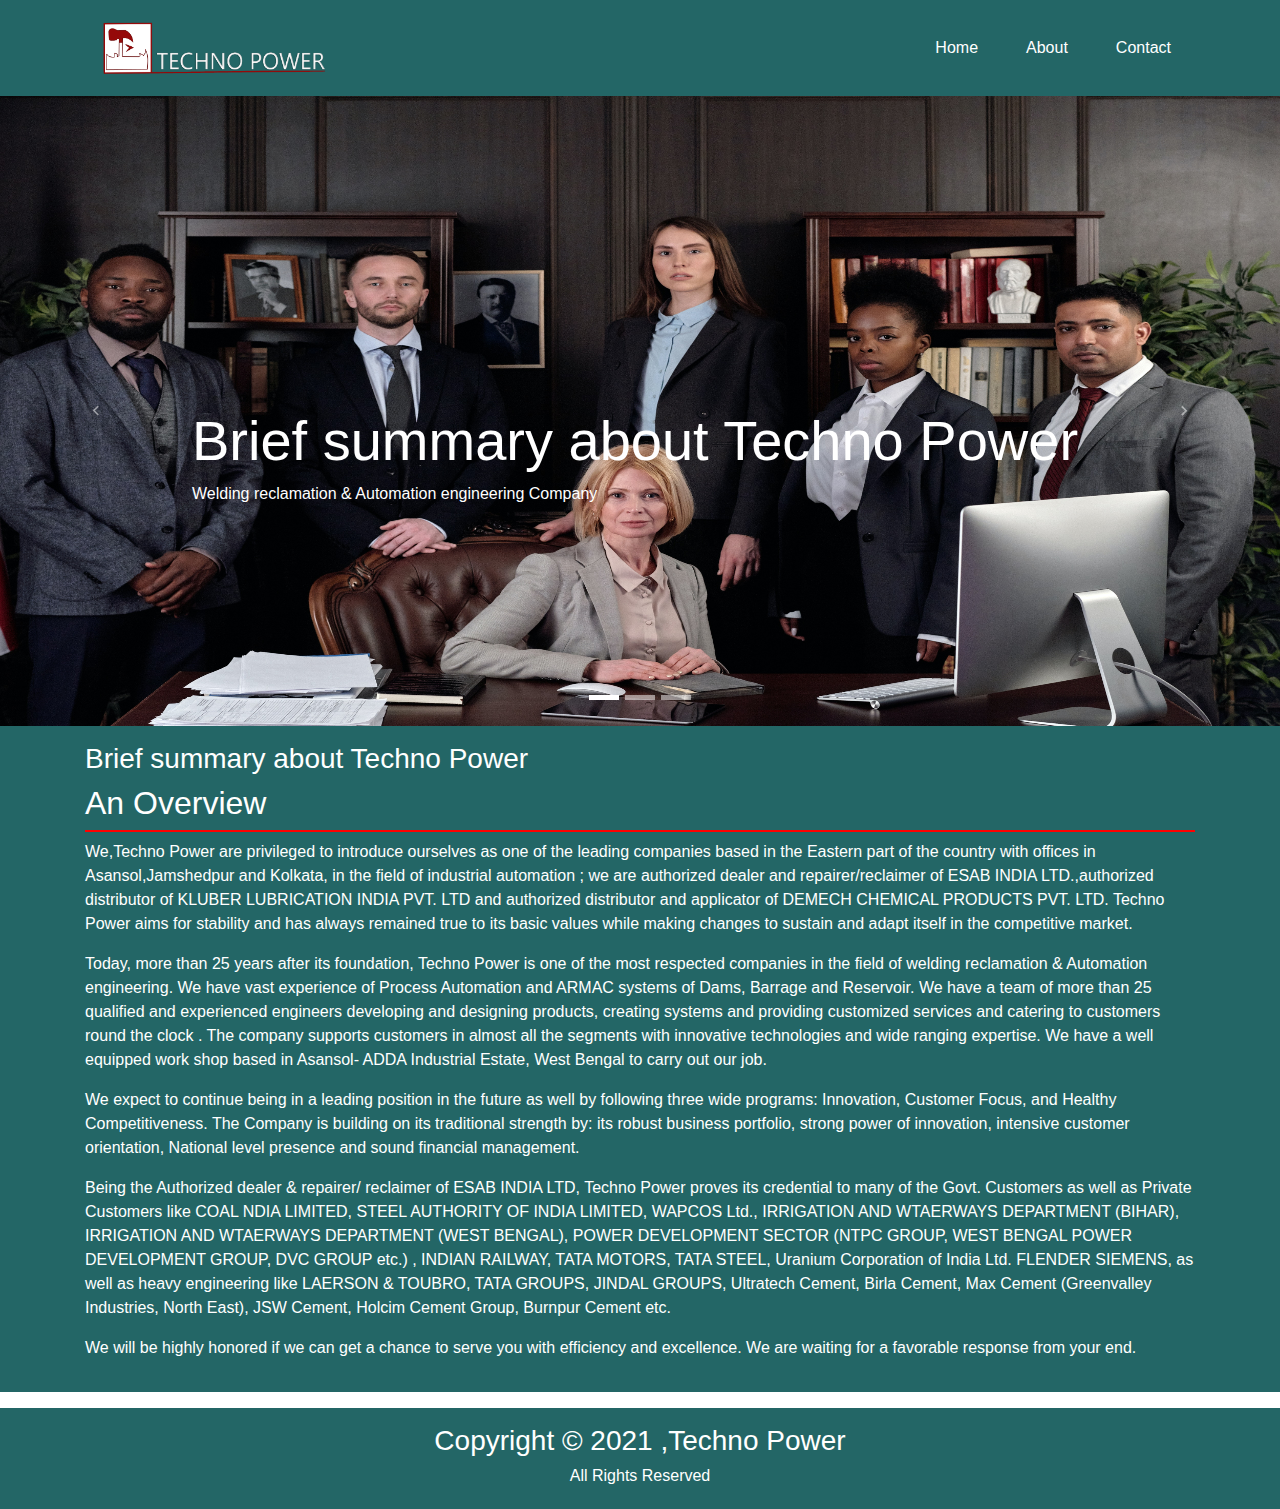
==== commit 262e414f: "comments that what changes we ha" ====
--- a/Travel_Yari/aboutus/aboutus.html
+++ b/Travel_Yari/aboutus/aboutus.html
@@ -19,8 +19,7 @@
     <nav class="navbar navbar-expand-sm navbar-dark bg-teal">
         <div class="container">
             <a href="index.html" class="navbar-brand"  >
-                <img src="../images/LOGO1.jpg"  class="login"  style="height:60px;width:60px;" />
-                <!-- <i class="fa fa-plane-departure"></i> --><spann class="inside" >  TECHNO POWER</span> </a> 
+                <img src="../images/logo321.png"  class="login" style="height:70px;width:260px;" /> </a> 
 
             <button class="navbar-toggler" data-toggle="collapse" data-target="#travel-navbar">
                 <span class="navbar-toggler-icon"></span>
--- a/Travel_Yari/bootstrap/css/style.css
+++ b/Travel_Yari/bootstrap/css/style.css
@@ -27,6 +27,13 @@
 
     border-bottom: 2px solid #a1261d;margin-left:-8px;;padding: 12px;
 }
+
+.companyLOgo{
+    height: 200px;
+    width: 200px;
+    margin: 5px;
+
+}
 @media (max-width: 576px) {
     .carousel-caption{
         bottom: 20px;
@@ -48,11 +55,14 @@
     }
 
     .login{
-        height: 37px !important;
-        width: 35px !important;
+        height: 70px !important;
+        width: 210px !important;
         
     }
+    .img-fluid{
 
+        margin: 5px;
+    }
     .inside{
 
 
@@ -60,5 +70,11 @@
         margin-left: -6px!important;
         padding: 7px!important;
     }
+    .companyLOgo{
+        height: 200px;
+        width: 200px;
+        margin: 5px;
+    
+    }
 }
 
